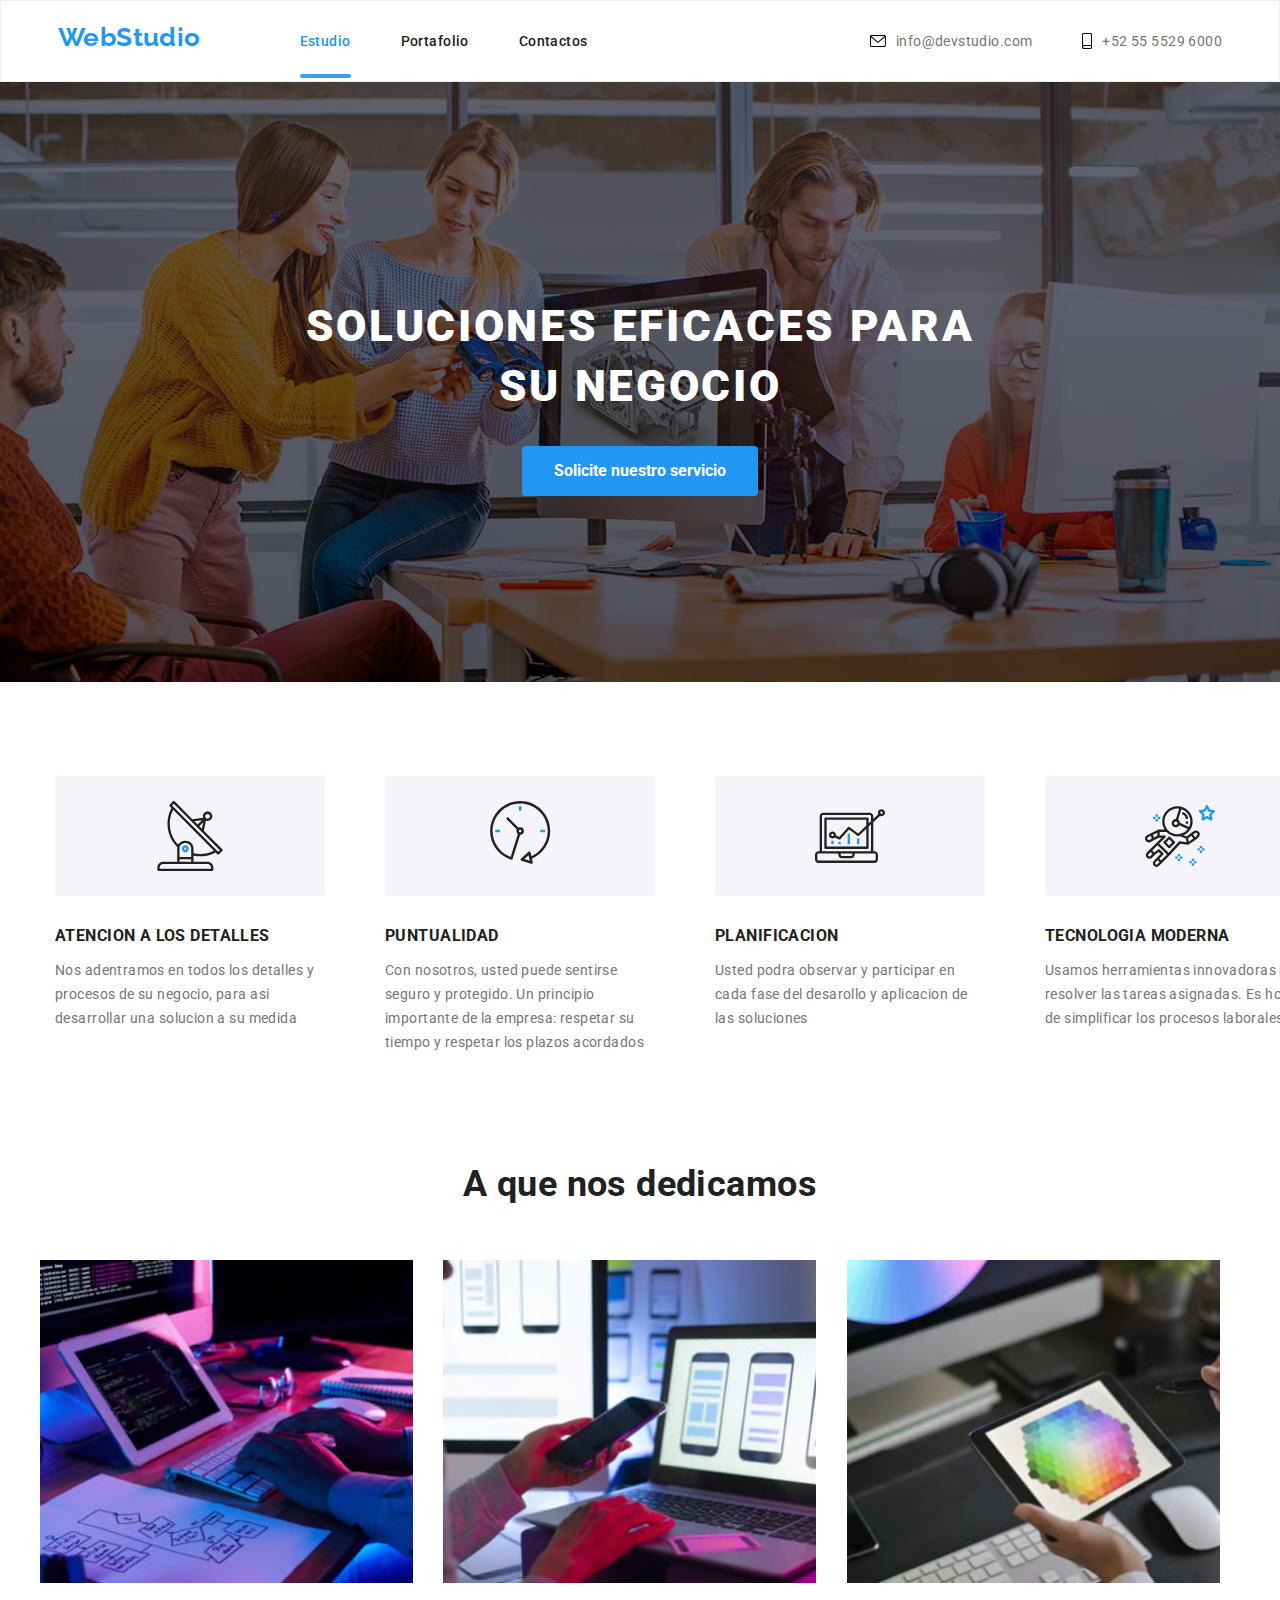
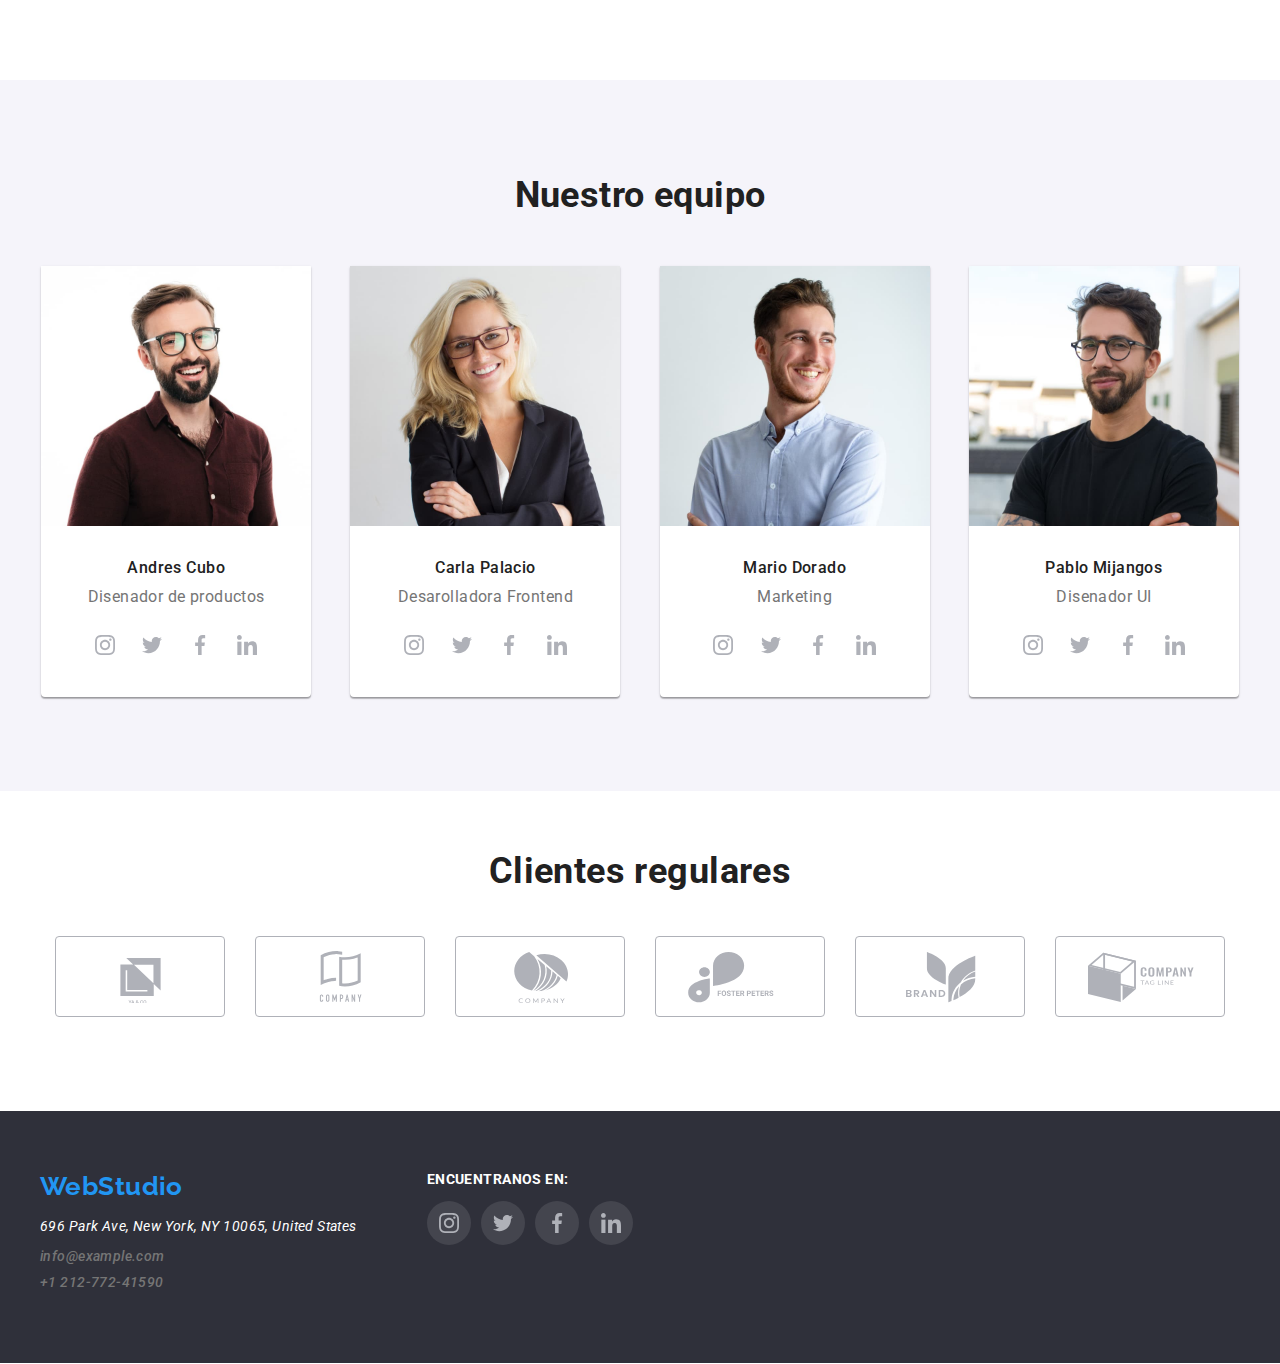
==== index.html @ ebbd86b8 "first commit, fifth homework" ====
<!DOCTYPE html>
<html lang="en">
  <head>
    <meta charset="UTF-8" />
    <meta http-equiv="X-UA-Compatible" content="IE=edge" />
    <meta name="viewport" content="width=device-width, initial-scale=1.0" />
    <link rel="stylesheet" href="portfolio.html" />
    <link
      rel="stylesheet"
      href="https://cdnjs.cloudflare.com/ajax/libs/modern-normalize/1.0.0/modern-normalize.min.css"
    />
    <link rel="stylesheet" href="./css/styles.css" />
    <title>Document</title>
  </head>
  <body class="body">
    <header class="header">
      <div class="header_topbar container">
        <nav>
          <a class="main_title decoration" href="index.html">WebStudio</a>
          <ul class="list_navigation style">
            <li class="button_nav decoration">
              <a class="button_links decoration current" href="index.html">Estudio</a>
            </li>
            <li class="button_nav decoration">
              <a class="button_links decoration" href="portfolio.html">Portafolio</a>
            </li>
            <li class="button_nav decoration">
              <a class="button_links decoration" href="#">Contactos</a>
            </li>
          </ul>
        </nav>
        <ul class="list_contacts style">
          <li class="icon_header">
            <a class="contacts_link decoration" href="mailto:info@devstudio.com"></a>
              <svg class="icon_email">
                <use href="./img/icons.svg/symbol-defs.svg#icon-contact-mail"></use>
              </svg>
              info@devstudio.com</a>
          </li>
          <li class="icon_header">
            <a class="contacts_link decoration" href="tel:+525555296000"></a>
              <svg class="icon_phone">
                <use href="./img/icons.svg/symbol-defs.svg#icon-contact-phone"></use>
              </svg>
            +52 55 5529 6000</a>
          </li>
        </ul>
      </div>
    </header>
    <main>
      <section class="title">
        <div class="hero_section container">
          <h1 class="title_text">SOLUCIONES EFICACES PARA SU NEGOCIO</h1>
          <button type="button" class="button_title button_tab" data-modal-open>Solicite nuestro servicio</button>
        </div>
        <div class="backdrop is_hidden" data-modal>
          <div class="modal">
            <button class="button_modal" type="button" data-modal-close>
              <svg class="icon_modal">
                <use class="icon_x" href="./img/icons.svg/symbol-defs.svg#icon-x"></use>
              </svg>
            </button>
          </div>
        </div>
      </section>
      <section class="services container">
        <ul class="list_service style">
          <li class="service_box">
            <div class="icon_box">
              <svg class="icon">
                <use href="./img/icons.svg/symbol-defs.svg#icon-antena-1"></use>
              </svg>
            </div>
            <h3 class="service_name">ATENCION A LOS DETALLES</h3>
            <p class="service_description">
              Nos adentramos en todos los detalles y procesos de su negocio, para asi desarrollar
              una solucion a su medida
            </p>
          </li>
          <li class="service_box">
            <div class="icon_box">
              <svg class="icon">
                <use href="./img/icons.svg/symbol-defs.svg#icon-reloj-1"></use>
              </svg>
            </div>
            <h3 class="service_name">PUNTUALIDAD</h3>
            <p class="service_description">
              Con nosotros, usted puede sentirse seguro y protegido. Un principio importante de la
              empresa: respetar su tiempo y respetar los plazos acordados
            </p>
          </li>
          <li class="service_box">
            <div class="icon_box">
              <svg class="icon">
                <use href="./img/icons.svg/symbol-defs.svg#icon-diagrama-1"></use>
              </svg>
            </div>
            <h3 class="service_name">PLANIFICACION</h3>
            <p class="service_description">
              Usted podra observar y participar en cada fase del desarollo y aplicacion de las
              soluciones
            </p>
          </li>
          <li class="service_box">
            <div class="icon_box">
              <svg class="icon">
                <use href="./img/icons.svg/symbol-defs.svg#icon-astronauta-1"></use>
              </svg>
            </div>
            <h3 class="service_name">TECNOLOGIA MODERNA</h3>
            <p class="service_description">
              Usamos herramientas innovadoras para resolver las tareas asignadas. Es hora de
              simplificar los procesos laborales
            </p>
          </li>
        </ul>
      </section>
      <section class="about">
        <h2 class="images_title container">A que nos dedicamos</h2>
        <ul class="list_image container style">
          <li>
            <img
              class="image"
              src="./img/AQueNosDedicamos1.jpg"
              alt="Typing on a keyboard"
              width="373"
            />
          </li>
          <li>
            <img
              class="image"
              src="./img/AQueNosDedicamos2.jpg"
              alt="Checking the phone"
              width="373"
            />
          </li>
          <li>
            <img
              class="image"
              src="./img/AQueNosDedicamos3.jpg"
              alt="Watching a color palette on an Ipad"
              width="373"
            />
          </li>
        </ul>
      </section>
      <section class="team">
        <h2 class="team_title container">Nuestro equipo</h2>
        <ul class="list_team container style">
          <li class="image_card">
            <img
              class="image"
              src="./img/NuestroEquipoAndres.jpg"
              alt="A man smiling"
              width="270"
            />
            <h3 class="team_name">Andres Cubo</h3>
            <p class="team_job">Disenador de productos</p>
            <ul class="icon_social_team style">
              <li class="icon_social_list">
                <svg class="icon_social">
                  <use href="./img/icons.svg/symbol-defs.svg#icon-instagram"></use>
                </svg>
              </li>
              <li class="icon_social_list">
                <svg class="icon_social">
                  <use href="./img/icons.svg/symbol-defs.svg#icon-twitter"></use>
                </svg>
              </li>
              <li class="icon_social_list">
                <svg class="icon_social">
                  <use href="./img/icons.svg/symbol-defs.svg#icon-facebook"></use>
                </svg>
              </li>
              <li class="icon_social_list">
                <svg class="icon_social">
                  <use href="./img/icons.svg/symbol-defs.svg#icon-linkedin"></use>
                </svg>
              </li>
            </ul>
          </li>
          <li class="image_card">
            <img
              class="image"
              src="./img/NuestroEquipoCarla.jpg"
              alt="An armcrossed woman"
              width="270"
            />
            <h3 class="team_name">Carla Palacio</h3>
            <p class="team_job">Desarolladora Frontend</p>
            <ul class="icon_social_team style">
              <li class="icon_social_list">
                <svg class="icon_social">
                  <use href="./img/icons.svg/symbol-defs.svg#icon-instagram"></use>
                </svg>
              </li>
              <li class="icon_social_list">
                <svg class="icon_social">
                  <use href="./img/icons.svg/symbol-defs.svg#icon-twitter"></use>
                </svg>
              </li>
              <li class="icon_social_list">
                <svg class="icon_social">
                  <use href="./img/icons.svg/symbol-defs.svg#icon-facebook"></use>
                </svg>
              </li>
              <li class="icon_social_list">
                <svg class="icon_social">
                  <use href="./img/icons.svg/symbol-defs.svg#icon-linkedin"></use>
                </svg>
              </li>
            </ul>
          </li>
          <li class="image_card">
            <img
              class="image"
              src="./img/NuestroEquipoMario.jpg"
              alt="A looking at his leftside"
              width="270"
            />
            <h3 class="team_name">Mario Dorado</h3>
            <p class="team_job">Marketing</p>
            <ul class="icon_social_team style">
              <li class="icon_social_list">
                <svg class="icon_social">
                  <use href="./img/icons.svg/symbol-defs.svg#icon-instagram"></use>
                </svg>
              </li>
              <li class="icon_social_list">
                <svg class="icon_social">
                  <use href="./img/icons.svg/symbol-defs.svg#icon-twitter"></use>
                </svg>
              </li>
              <li class="icon_social_list">
                <svg class="icon_social">
                  <use href="./img/icons.svg/symbol-defs.svg#icon-facebook"></use>
                </svg>
              </li>
              <li class="icon_social_list">
                <svg class="icon_social">
                  <use href="./img/icons.svg/symbol-defs.svg#icon-linkedin"></use>
                </svg>
              </li>
            </ul>
          </li>
          <li class="image_card">
            <img
              class="image"
              src="./img/NuestroEquipoPablo.jpg"
              alt="A man with a black T-shirt"
              width="270"
            />
            <h3 class="team_name">Pablo Mijangos</h3>
            <p class="team_job">Disenador UI</p>
            <ul class="icon_social_team style">
              <li class="icon_social_list">
                <svg class="icon_social">
                  <use href="./img/icons.svg/symbol-defs.svg#icon-instagram"></use>
                </svg>
              </li>
              <li class="icon_social_list">
                <svg class="icon_social">
                  <use href="./img/icons.svg/symbol-defs.svg#icon-twitter"></use>
                </svg>
              </li>
              <li class="icon_social_list">
                <svg class="icon_social">
                  <use href="./img/icons.svg/symbol-defs.svg#icon-facebook"></use>
                </svg>
              </li>
              <li class="icon_social_list">
                <svg class="icon_social">
                  <use href="./img/icons.svg/symbol-defs.svg#icon-linkedin"></use>
                </svg>
              </li>
            </ul>
          </li>
        </ul>
      </section>
      <section class="clients">
        <h2 class="container clients_title">Clientes regulares</h2>
        <ul class="clients_icon container style">
          <li class="clients_icon_bg">
            <svg class="icon_clients_social">
              <use href="./img/icons.svg/symbol-defs.svg#icon-client-1"></use>
            </svg>
          </li>
          <li class="clients_icon_bg">
            <svg class="icon_clients_social">
              <use href="./img/icons.svg/symbol-defs.svg#icon-client-2"></use>
            </svg>
          </li>
          <li class="clients_icon_bg">
            <svg class="icon_clients_social">
              <use href="./img/icons.svg/symbol-defs.svg#icon-client-3"></use>
            </svg>
          </li>
          <li class="clients_icon_bg">
            <svg class="icon_clients_social">
              <use href="./img/icons.svg/symbol-defs.svg#icon-client-4"></use>
            </svg>
          </li>
          <li class="clients_icon_bg">
            <svg class="icon_clients_social">
              <use href="./img/icons.svg/symbol-defs.svg#icon-client-5"></use>
            </svg>
          </li>
          <li class="clients_icon_bg">
            <svg class="icon_clients_social">
              <use href="./img/icons.svg/symbol-defs.svg#icon-client-6"></use>
            </svg>
          </li>
        </ul>
      </section>
    </main>
    <footer class="footer">
      <div class="footer_page container">
        <div class="footer_left style">
          <ul class="list_title style">
            <li><a class="main_title decoration" href="#">WebStudio</a></li>
          </ul>
          <address>
            <ul class="list_footer style">
              <li class="footer_text">
                <a
                  class="address_map decoration"
                  href="enlace_google_maps"
                  target="_blank"
                  rel="noopener noreferrer nofollow"
                  >696 Park Ave, New York, NY 10065, United States</a
                >
              </li>
              <li class="footer_text">
                <a class="contacts_link decoration" href="mailto:info@example.com"
                  >info@example.com</a
                >
              </li>
              <li class="footer_text">
                <a class="contacts_link decoration" href="tel:+1212-772-4150">+1 212-772-41590</a>
              </li>
            </ul>
          </address>
        </div>
        <div class="footer_right style">
          <span class="footer_icon_title">ENCUENTRANOS EN:</span>
          <ul class="footer_icon style">
            <li class="footer_icon_list">
              <svg class="footer_icon_social">
                <use href="./img/icons.svg/symbol-defs.svg#icon-instagram"></use>
              </svg>
            </li>
            <li class="footer_icon_list">
              <svg class="footer_icon_social">
                <use href="./img/icons.svg/symbol-defs.svg#icon-twitter"></use>
              </svg>
            </li>
            <li class="footer_icon_list">
              <svg class="footer_icon_social">
                <use href="./img/icons.svg/symbol-defs.svg#icon-facebook"></use>
              </svg>
            </li>
            <li class="footer_icon_list">
              <svg class="footer_icon_social">
                <use href="./img/icons.svg/symbol-defs.svg#icon-linkedin"></use>
              </svg>
            </li>
          </ul>
        </div>
      </div>
    </footer>
    <script src="./js/modal.js"></script>
  </body>
</html>
---- css/styles.css ----
@import url('https://fonts.googleapis.com/css2?family=Cherry+Bomb+One&family=Poppins:wght@300&family=Raleway:ital,wght@0,100;0,200;0,300;0,400;0,500;0,600;0,700;0,800;0,900;1,100;1,200;1,300;1,400;1,500;1,600;1,700;1,800;1,900&family=Roboto:ital,wght@0,100;0,300;0,400;0,500;0,700;0,900;1,100;1,300;1,400;1,500;1,700;1,900&display=swap');

@import url('https://fonts.googleapis.com/css2?family=Cherry+Bomb+One&family=Poppins:wght@300&family=Raleway:ital,wght@0,100;0,200;0,300;0,400;0,500;0,600;0,700;0,800;0,900;1,100;1,200;1,300;1,400;1,500;1,600;1,700;1,800;1,900&display=swap');

/* generals */
:root{
    --primary-color:rgb(33, 150, 243);
    --font-color:rgb(33, 33, 33);
    --detail-color:rgb(255, 255, 255);
    --detail-color-transparent:rgba(255, 255, 255, .1);
    --detail-color-tr:rgba(255, 255, 255, 1);
    --inactive-color:rgb(117, 117, 117);
    --background-color-1: rgb(47, 48, 58);
    --background-color-2: rgb(245, 244, 250);
    --background-color-3: rgba(175, 177, 184, 1);
    --background-color-4: rgba(33, 150, 243, 0.90);
    --background-color-5-transparent: rgba(0, 0, 0, 0.20);
    --font-family-1: 'Roboto', sans-serif;
    --font-family-2: 'Raleway', sans-serif,'cherry Bomb One';
    --cubic: cubic-bezier(0.4, 0, 0.2, 1)
}

.container{
    width: 1200px;
    margin: 0 auto;
}

.body{
    font-family: var(--font-family-1);
    color: var(--primary-color);
    font-size:14px;
    letter-spacing: 0.03em;
}

.style{
    list-style: none;
    padding: 0;
}

.decoration{
    text-decoration: none;
}

.focus_tab:focus{
    background-color: var(--primary-color);
    color: var(--detail-color);
}

.button_tab:focus{
    color: var(--primary-color);
    background-color: var(--detail-color);
}

.img {
	display: block;
	max-width: 100%;
	height: auto;
}

/* header */
.header{
    border: 1px solid #eee;
}
.header_topbar{
    height: 80px;
    display: flex;
    justify-content: space-around;  
    align-items: center;
}

.main_title{
    color: var(--primary-color);
    font-family: var(--font-family-2);
    font-weight: 700;
    font-size: 26px;
    line-height: 1.17;
    width: 696px;
    margin-right: 93px;
}

.button_links{
    transition: color .250ms var(--cubic);
    color: var(--font-color);
    cursor: pointer ;
    font-weight: 500;
    line-height: 1.17;
}

.list_navigation{
    display: inline-flex;
    justify-content: center;
    gap: 50px;
    margin: 0;
    width: 293px;
    height: 80px;
}

.button_nav{
    margin: 32px 0;
}

.button_links:hover,
.button_links:focus{
    color: var(--primary-color);
}

.current{
    color: var(--primary-color);
}

.current::after{
    content: "";
    position: relative;
    left: 0;
    display: inline-block;
    width: 100%;
    height: 4px;
    background-color: var(--background-color-4);
    border-radius: 2px;
    top: 100%;
} 

.icon_header{
    display: flex;
    align-items: center;
    transition: color .250ms var(--cubic);
    color: var(--inactive-color);
}

.icon_email{
    width: 16px;
    height: 12px;
    margin-right: 10px;
    transition: color .250ms var(--cubic);
}

.icon_phone{
    width: 10px;
    height: 16px;
    margin-right: 10px;
    transition: color .250ms var(--cubic);
}

.list_contacts{
    display: flex;
    gap: 50px;
    margin-left: 244px;
}

.contacts_link{
    cursor: pointer ;
    font-weight: 500;
    line-height: 1.17;
    color: var(--inactive-color);
    transition: color .250ms var(--cubic);
}

.contacts_link:hover,
.icon_header:hover,
.contacts_link:focus,
.icon_header:focus{
    fill: var(--primary-color);
    color: var(--primary-color);
    cursor: pointer;
}

/* title */
.portfolio{
    display: none;
}

.title{
    background-image: linear-gradient(to bottom,
    rgba(47, 48, 58, 0.4),
    rgba(0, 0, 0, 0.4)
    ), url("../img/BackgroundPicture.png");
    background-position: center;
    background-size: cover;
}

.hero_section{
    display: flex;
    justify-content: center;
    flex-direction: column;
    align-items: center;
    height: 600px;
    padding: 94px 0;
}

.title_text{
    line-height: 1.36;
    color: var(--detail-color);
    text-align: center;
    font-family: var(--font-family-1);
    font-size: 44px;
    font-style: normal;
    font-weight: 900;
    letter-spacing: 2.64px;
    text-transform: uppercase;
    width: 696px;
}

.button_title{
    color: var(--detail-color);
    background-color: var(--primary-color);
    cursor: pointer;
    font-family: var(--font-family-1);
    font-weight: 700;
    font-size: 16px;
    line-height: 1.87;
    border: none;
    border-radius: 4px;
    padding: 10px 32px;
}

.button_title:hover{
    background-color: var(--detail-color);
    color: var(--primary-color);
} 

/* section 1 services */
.services{
    padding: 94px 0;
}

.service_name{
    font-weight: 700;
    color: var(--font-color);
    line-height: 1.17;
    margin-top: 30px;
    margin-bottom: 10px;
}

.list_service{
    display: flex;
    gap: 30px;
    margin: 0;
}

.service_box{
   margin: 0 15px 0 15px;
}

.service_description{
    font-weight: 400;
    color: var(--inactive-color);
    line-height: 1.71;
}

.icon{
    width: 70px;
    height: 70px;
}

.icon_box{
    display: flex;
    justify-content: center;
    align-items: center;
    border-radius: 4px;
    background-color: var(--background-color-2);
    width: 270px;
    height: 120px;
}

/* section 2  services images*/
.list_image{
    display: flex;
    gap: 30.26px;
}

.images_title{
    color: var(--font-color);
    font-weight: 700;
    font-size: 36px;
    line-height: 1.17;
    text-align: center;
    margin-bottom: 55.05px;
}

.about{
    padding: 0 0 94px 0;
}

/* section 3 team */
.team{
    background-color: var(--background-color-2);
    padding: 94px 0;
}

.list_team{
    display: flex;
    justify-content: space-around;
    justify-items: center;
    align-items: center;
    gap: 37px;
}

.team_title{
    color: var(--font-color);
    font-weight: 700;
    font-size: 36px;
    line-height: 1.17;
    text-align: center;
    margin-bottom: 50px;
}

.team_name{
    color: var(--font-color);
    font-weight: 500;
    font-size: 16px;
    line-height: 1.17;
    margin-bottom: 10px;
    margin-top: 30px;
}

.team_job{
    color: var(--inactive-color);
    font-weight: 400;
    font-size: 16px;
    line-height: 1.17;
    margin: 0 0 16px 0;
}

.image_card{
    background-color: var(--detail-color);
    text-align: center;
    padding-bottom: 30px;
    border-radius: 0px 0px 4px 4px;
    box-shadow: 
        0px 2px 1px 0px rgba(0, 0, 0, 0.20), 
        0px 1px 1px 0px rgba(0, 0, 0, 0.14), 
        0px 1px 3px 0px rgba(0, 0, 0, 0.12);
}

.icon_social_team{
    fill: var(--background-color-3);
}

.icon_social{
    align-items: center;
    justify-content: center;
    width: 20px;
    height: 20px;
}

.icon_social_list{
    background-color: var(--detail-color-tr);
    display: inline-flex;
    justify-content: center;
    align-items: center;
    border-radius: 50%;
    width: 44px;
    height: 44px;
    transition: color .250ms var(--cubic);
}   

.icon_social_list:hover,
.icon_social_list:focus{
    cursor: pointer;
    background-color: var(--primary-color);
    fill: var(--detail-color);
}

/* clients */
.clients{
    padding: 59px 0 94px 0;
}

.clients_title{
    text-align: center;
    font-weight: 700;
    font-size: 36px;
    line-height: 1.17;
    color: var(--font-color);
    font-family: var(--font-family-1);
}

.clients_icon{
    fill: var(--background-color-3);
    display: flex;
    margin-top: 44px;
}

.clients_icon_bg{
    text-align: center;
    border-radius: 4px;
    border: 1px solid var(--background-color-3);
    margin: 0 15px 0 15px;
    padding: 14px 32px;
    width: 170px;
    height: 81px;
    transition: color .250ms var(--cubic);
}

.icon_clients_social{
    width: 106px;
    height: 52px;
    transition: color .250ms var(--cubic);
}

.clients_icon_bg:hover,
.clients_icon_bg:focus{
    border: 1px solid var(--primary-color);
    fill: var(--primary-color);
}

.icon_clients_social:hover{
    fill: var(--primary-color);
}
/* footer */
.list_title{
    margin-bottom: 9px;
    margin-top: 0;
}

.address_map{
    color: var(--detail-color);
    font-weight: 400;
    line-height: 1.71;
    transition: color .250ms var(--cubic);
}

.footer_text{
    margin-bottom: 9px;
}

.address_map:hover,
.address_map:focus{
    color:var(--primary-color);
}

.footer{
    background-color: var(--background-color-1);
    height: 252px;
}

.footer_left{
    justify-content: left;
    margin-right: 70px;
}

.footer_page{
    padding: 60px 0;
    display: flex;
}

.footer_icon_social{
    width: 20px;
    height: 20px;
}

.footer_icon_title{
    color: var(--detail-color);
    font-family: var(--font-family-1);
    font-size: 14px;
    font-style: normal;
    font-weight: 700;
    line-height: 1.17;
    letter-spacing: 0.42px;
    text-transform: uppercase;
}

.footer_icon{
    display: flex;
    gap: 10px;
    fill: var(--background-color-3);
}

.footer_icon_list{
    background-color: var(--detail-color-transparent);
    display: inline-flex;
    justify-content: center;
    align-items: center;
    border-radius: 50%;
    height: 44px;
    width: 44px;
    transition: color .250ms var(--cubic);
}

.footer_icon_list:hover,
.footer_icon_list:focus{
    cursor: pointer;
    background-color: var(--primary-color);
    fill: var(--detail-color);
}

/* portfolio */

.main_option{
    border: none;
    cursor: pointer;
    text-align: center;
    font-family: var(--font-family-1);
    color: var(--font-color);
    font-size: 16px;
    font-weight: 500;
    line-height: 1.62;
    background-color: var(--background-color-2);
    border-radius: 4px;
    padding:  6px 24px;
    transition: color .250ms var(--cubic);
}

.main_option:hover{
    transition: color .250ms var(--cubic);
    box-shadow: 
    0px 2px 2px 0px rgba(0, 0, 0, 0.12), 
    0px 1px 2px 0px rgba(0, 0, 0, 0.08), 
    0px 3px 1px 0px rgba(0, 0, 0, 0.10);
}

.portfolio_content{
    padding: 106px 0 82px 0;
}

.list_options{
    display: flex;
    justify-content: space-between;
    align-items: center;
    width: 611px;
    height: 54px;
    margin-bottom: 50px;
}

.list_images{
    display: flex;
    flex-wrap: wrap;
    gap: 30px;
    justify-content: center;
}

.images_items{
    background-color: var(--detail-color);
    border: 1px solid #eee;
    transition: color .250ms var(--cubic);
}

.images_items:hover{
    box-shadow:
    1px 4px 6px 0px rgba(0, 0, 0, 0.16), 
    0px 4px 4px 0px rgba(0, 0, 0, 0.06), 
    0px 1px 1px 0px rgba(0, 0, 0, 0.12);
}

.image_container{
    position: relative;
    overflow: hidden;
    transition: color .250ms var(--cubic);
}

.image_container:hover > .image_text{
    top: 0%;
    cursor: pointer;
}

.image_text{
    top: 100%;
    display: flex;
    justify-content: center;
    align-items: center;
    text-align: center;
    position: absolute;
    width: 100%;
    height: 100%;
    margin: 0;
    color: var(--detail-color);
    font-size: 18px;
    font-family: var(--font-family-1);
    font-weight: 400;
    line-height: 1.55;
    background-color: var(--background-color-4);
    padding: 63px 24px;
    transition: top 0.3s ease;
}

.main_option:hover{
    color: var(--detail-color);
    background-color: var(--primary-color);
}

.main_article{
    color: var(--font-color);
    font-size: 18px;
    font-weight: 700;
    line-height: 2px;
}

.article_name{
    color: var(--inactive-color);
    font-weight: 400;
    font-size: 16px;
    line-height: 1.87;
}

.text_article{
    margin: 20px 24px;
}

.is_hidden{
    display: none;
    visibility: hidden;
    opacity: 0; 
    pointer-events: none;
}

.backdrop{
    position: fixed;
    top: 0;
    width: 100%;
    height: 100vh;
    background-color: var(--background-color-5-transparent);
} 

.modal{
    display: flex;
    justify-content: right;
    position: fixed;
    padding: 8px;
    width: 528px;
    height: 581px;
    background-color: var(--detail-color-tr);
    top: 50%;
    left: 50%;
    transform: translate(-50%, -50%);
    border-radius: 4px;
    box-shadow: 
        0px 2px 1px 0px rgba(0, 0, 0, 0.20), 
        0px 1px 1px 0px rgba(0, 0, 0, 0.14), 
        0px 1px 3px 0px rgba(0, 0, 0, 0.12);
}

.button_modal{
    display: flex;
    align-items: center;
    width: 30px;
    height: 30px;
    border-radius: 50%;
    border-color: var(--background-color-5-transparent);
    background-color: var(--detail-color);
}

.icon_modal{
    width: 18px;
    height: 18px;
}
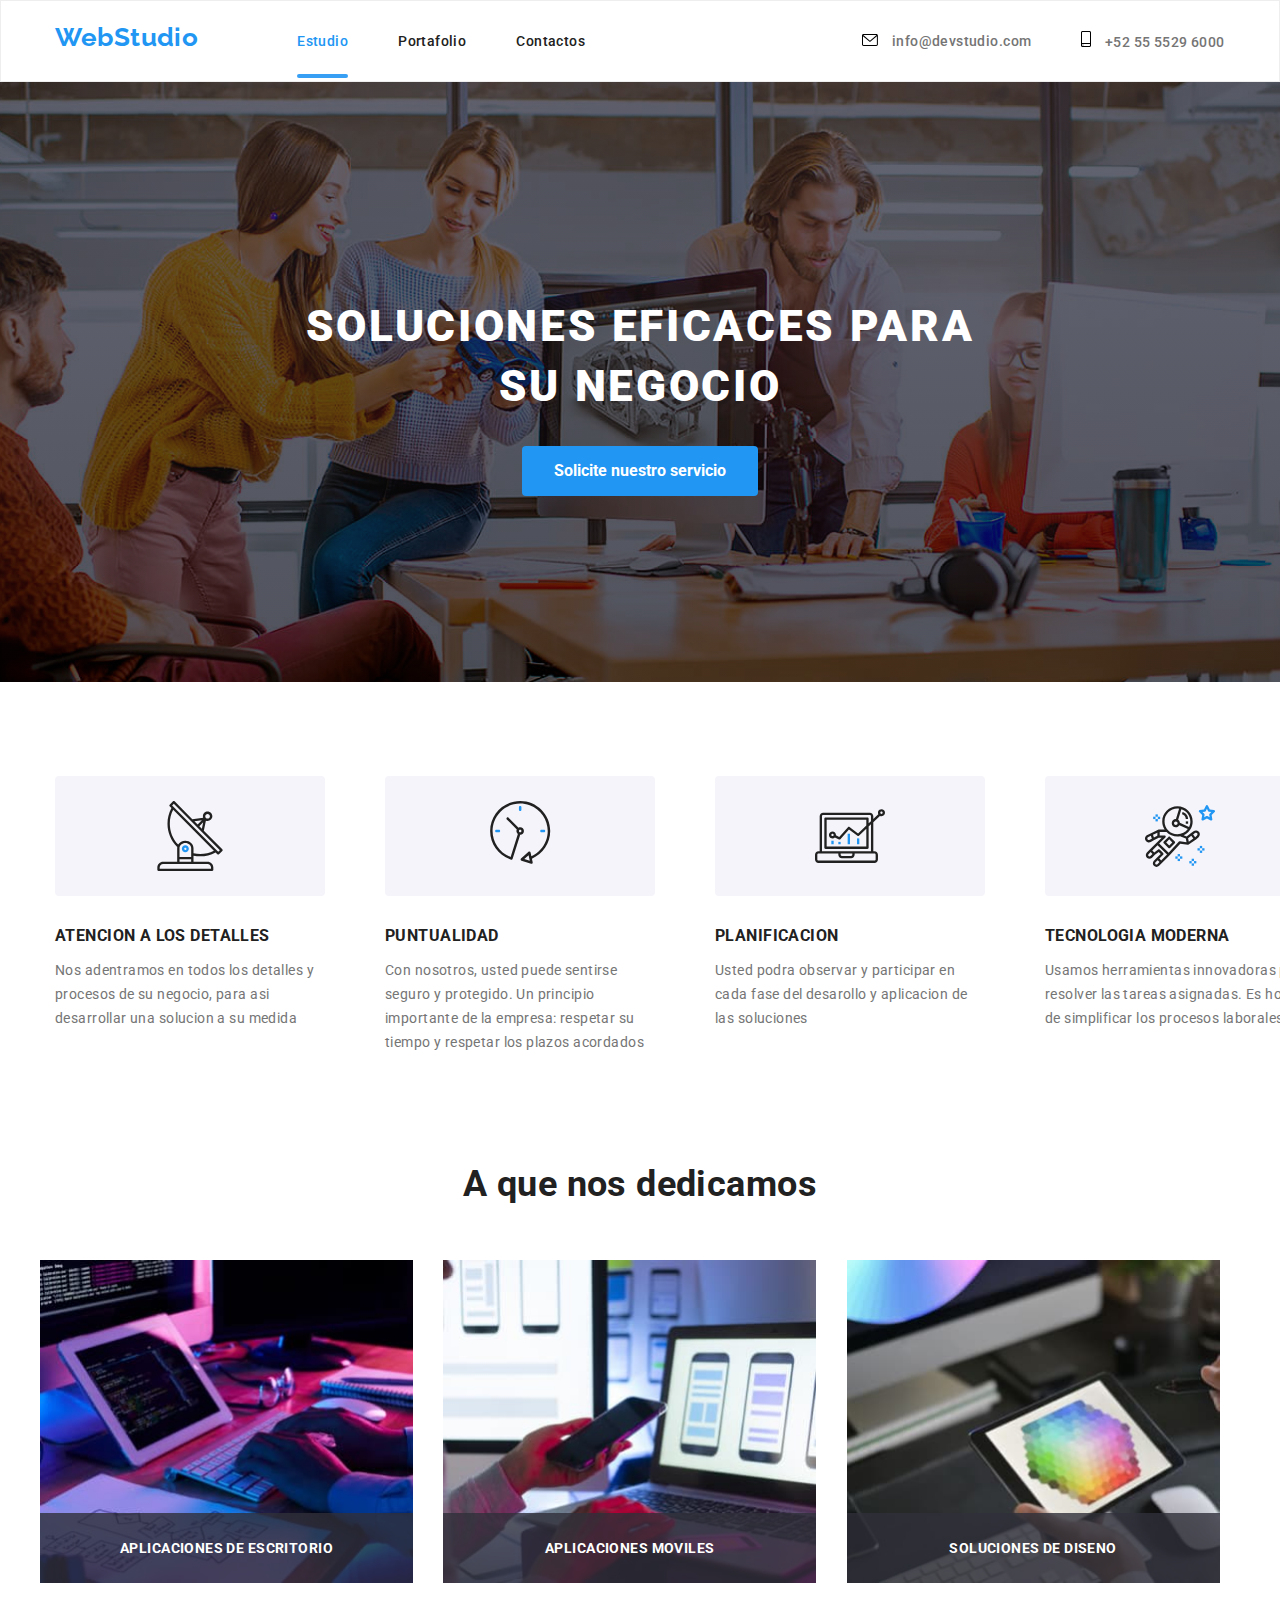
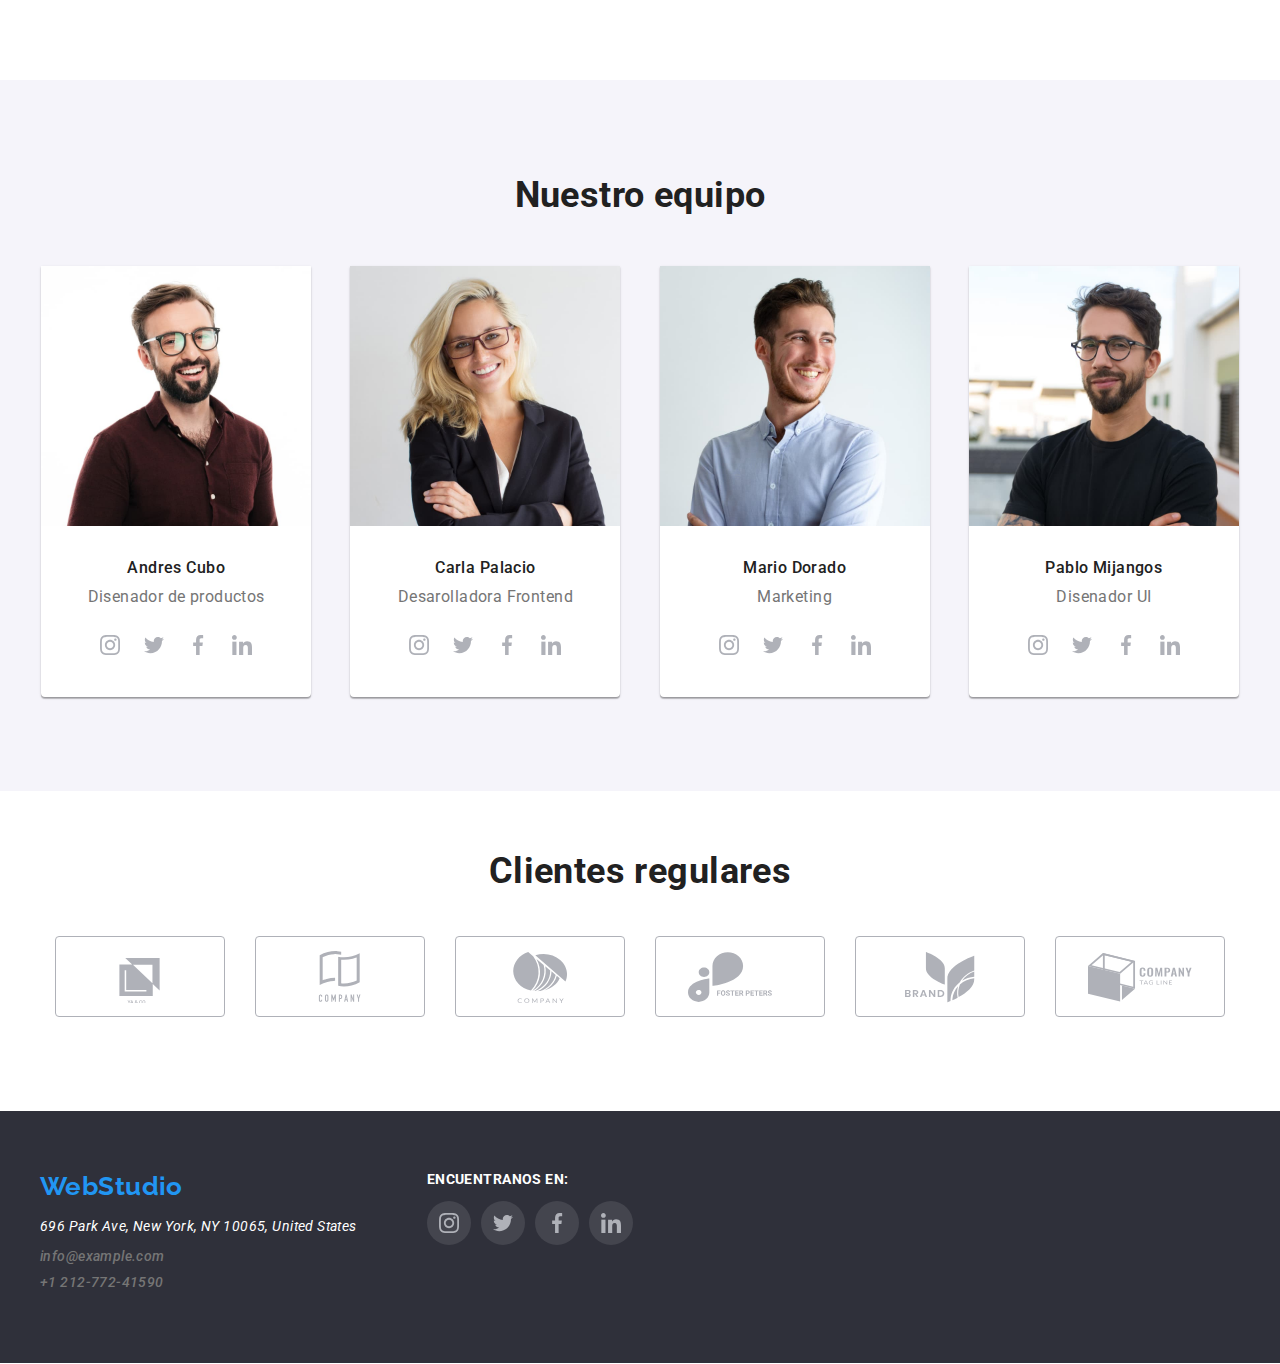
==== commit c0eff1c2: "second commit, all changes updated" ====
--- a/index.html
+++ b/index.html
@@ -31,14 +31,14 @@
         </nav>
         <ul class="list_contacts style">
           <li class="icon_header">
-            <a class="contacts_link decoration" href="mailto:info@devstudio.com"></a>
+            <a class="contacts_link decoration" href="mailto:info@devstudio.com">
               <svg class="icon_email">
                 <use href="./img/icons.svg/symbol-defs.svg#icon-contact-mail"></use>
               </svg>
               info@devstudio.com</a>
           </li>
           <li class="icon_header">
-            <a class="contacts_link decoration" href="tel:+525555296000"></a>
+            <a class="contacts_link decoration" href="tel:+525555296000">
               <svg class="icon_phone">
                 <use href="./img/icons.svg/symbol-defs.svg#icon-contact-phone"></use>
               </svg>
@@ -118,29 +118,32 @@
       <section class="about">
         <h2 class="images_title container">A que nos dedicamos</h2>
         <ul class="list_image container style">
-          <li>
+          <li class="list_image_photo">
             <img
               class="image"
               src="./img/AQueNosDedicamos1.jpg"
               alt="Typing on a keyboard"
               width="373"
             />
-          </li>
-          <li>
+            <p class="list_image_text">APLICACIONES DE ESCRITORIO</p>
+          </li>
+          <li class="list_image_photo">
             <img
               class="image"
               src="./img/AQueNosDedicamos2.jpg"
               alt="Checking the phone"
               width="373"
             />
-          </li>
-          <li>
+            <p class="list_image_text">APLICACIONES MOVILES</p>
+          </li>
+          <li class="list_image_photo">
             <img
               class="image"
               src="./img/AQueNosDedicamos3.jpg"
               alt="Watching a color palette on an Ipad"
               width="373"
             />
+            <p class="list_image_text">SOLUCIONES DE DISENO</p>
           </li>
         </ul>
       </section>
@@ -157,25 +160,33 @@
             <h3 class="team_name">Andres Cubo</h3>
             <p class="team_job">Disenador de productos</p>
             <ul class="icon_social_team style">
-              <li class="icon_social_list">
-                <svg class="icon_social">
-                  <use href="./img/icons.svg/symbol-defs.svg#icon-instagram"></use>
-                </svg>
-              </li>
-              <li class="icon_social_list">
-                <svg class="icon_social">
-                  <use href="./img/icons.svg/symbol-defs.svg#icon-twitter"></use>
-                </svg>
-              </li>
-              <li class="icon_social_list">
-                <svg class="icon_social">
-                  <use href="./img/icons.svg/symbol-defs.svg#icon-facebook"></use>
-                </svg>
-              </li>
-              <li class="icon_social_list">
-                <svg class="icon_social">
-                  <use href="./img/icons.svg/symbol-defs.svg#icon-linkedin"></use>
-                </svg>
+              <li>
+                <a href="" class="icon_social_list">
+                  <svg class="icon_social">
+                    <use href="./img/icons.svg/symbol-defs.svg#icon-instagram"></use>
+                  </svg>
+                </a>
+              </li>
+              <li>
+                <a href="" class="icon_social_list">
+                  <svg class="icon_social">
+                    <use href="./img/icons.svg/symbol-defs.svg#icon-twitter"></use>
+                  </svg>
+                </a>
+              </li>
+              <li>
+                <a href="" class="icon_social_list">
+                  <svg class="icon_social">
+                    <use href="./img/icons.svg/symbol-defs.svg#icon-facebook"></use>
+                  </svg>
+                </a>
+              </li>
+              <li>
+                <a href="" class="icon_social_list">
+                  <svg class="icon_social">
+                    <use href="./img/icons.svg/symbol-defs.svg#icon-linkedin"></use>
+                  </svg>
+                </a>
               </li>
             </ul>
           </li>
@@ -189,25 +200,33 @@
             <h3 class="team_name">Carla Palacio</h3>
             <p class="team_job">Desarolladora Frontend</p>
             <ul class="icon_social_team style">
-              <li class="icon_social_list">
-                <svg class="icon_social">
-                  <use href="./img/icons.svg/symbol-defs.svg#icon-instagram"></use>
-                </svg>
-              </li>
-              <li class="icon_social_list">
-                <svg class="icon_social">
-                  <use href="./img/icons.svg/symbol-defs.svg#icon-twitter"></use>
-                </svg>
-              </li>
-              <li class="icon_social_list">
-                <svg class="icon_social">
-                  <use href="./img/icons.svg/symbol-defs.svg#icon-facebook"></use>
-                </svg>
-              </li>
-              <li class="icon_social_list">
-                <svg class="icon_social">
-                  <use href="./img/icons.svg/symbol-defs.svg#icon-linkedin"></use>
-                </svg>
+              <li>
+                <a href="" class="icon_social_list">
+                  <svg class="icon_social">
+                    <use href="./img/icons.svg/symbol-defs.svg#icon-instagram"></use>
+                  </svg>
+                </a>
+              </li>
+              <li>
+                <a href="" class="icon_social_list">
+                  <svg class="icon_social">
+                    <use href="./img/icons.svg/symbol-defs.svg#icon-twitter"></use>
+                  </svg>
+                </a>
+              </li>
+              <li>
+                <a href="" class="icon_social_list">
+                  <svg class="icon_social">
+                    <use href="./img/icons.svg/symbol-defs.svg#icon-facebook"></use>
+                  </svg>
+                </a>
+              </li>
+              <li>
+                <a href="" class="icon_social_list">
+                  <svg class="icon_social">
+                    <use href="./img/icons.svg/symbol-defs.svg#icon-linkedin"></use>
+                  </svg>
+                </a>
               </li>
             </ul>
           </li>
@@ -221,25 +240,33 @@
             <h3 class="team_name">Mario Dorado</h3>
             <p class="team_job">Marketing</p>
             <ul class="icon_social_team style">
-              <li class="icon_social_list">
-                <svg class="icon_social">
-                  <use href="./img/icons.svg/symbol-defs.svg#icon-instagram"></use>
-                </svg>
-              </li>
-              <li class="icon_social_list">
-                <svg class="icon_social">
-                  <use href="./img/icons.svg/symbol-defs.svg#icon-twitter"></use>
-                </svg>
-              </li>
-              <li class="icon_social_list">
-                <svg class="icon_social">
-                  <use href="./img/icons.svg/symbol-defs.svg#icon-facebook"></use>
-                </svg>
-              </li>
-              <li class="icon_social_list">
-                <svg class="icon_social">
-                  <use href="./img/icons.svg/symbol-defs.svg#icon-linkedin"></use>
-                </svg>
+              <li>
+                <a href="" class="icon_social_list">
+                  <svg class="icon_social">
+                    <use href="./img/icons.svg/symbol-defs.svg#icon-instagram"></use>
+                  </svg>
+                </a>
+              </li>
+              <li>
+                <a href="" class="icon_social_list">
+                  <svg class="icon_social">
+                    <use href="./img/icons.svg/symbol-defs.svg#icon-twitter"></use>
+                  </svg>
+                </a>
+              </li>
+              <li>
+                <a href="" class="icon_social_list">
+                  <svg class="icon_social">
+                    <use href="./img/icons.svg/symbol-defs.svg#icon-facebook"></use>
+                  </svg>
+                </a>
+              </li>
+              <li>
+                <a href="" class="icon_social_list">
+                  <svg class="icon_social">
+                    <use href="./img/icons.svg/symbol-defs.svg#icon-linkedin"></use>
+                  </svg>
+                </a>
               </li>
             </ul>
           </li>
@@ -253,25 +280,33 @@
             <h3 class="team_name">Pablo Mijangos</h3>
             <p class="team_job">Disenador UI</p>
             <ul class="icon_social_team style">
-              <li class="icon_social_list">
-                <svg class="icon_social">
-                  <use href="./img/icons.svg/symbol-defs.svg#icon-instagram"></use>
-                </svg>
-              </li>
-              <li class="icon_social_list">
-                <svg class="icon_social">
-                  <use href="./img/icons.svg/symbol-defs.svg#icon-twitter"></use>
-                </svg>
-              </li>
-              <li class="icon_social_list">
-                <svg class="icon_social">
-                  <use href="./img/icons.svg/symbol-defs.svg#icon-facebook"></use>
-                </svg>
-              </li>
-              <li class="icon_social_list">
-                <svg class="icon_social">
-                  <use href="./img/icons.svg/symbol-defs.svg#icon-linkedin"></use>
-                </svg>
+              <li>
+                <a href="" class="icon_social_list">
+                  <svg class="icon_social">
+                    <use href="./img/icons.svg/symbol-defs.svg#icon-instagram"></use>
+                  </svg>
+                </a>
+              </li>
+              <li>
+                <a href="" class="icon_social_list">
+                  <svg class="icon_social">
+                    <use href="./img/icons.svg/symbol-defs.svg#icon-twitter"></use>
+                  </svg>
+                </a>
+              </li>
+              <li>
+                <a href="" class="icon_social_list">
+                  <svg class="icon_social">
+                    <use href="./img/icons.svg/symbol-defs.svg#icon-facebook"></use>
+                  </svg>
+                </a>
+              </li>
+              <li>
+                <a href="" class="icon_social_list">
+                  <svg class="icon_social">
+                    <use href="./img/icons.svg/symbol-defs.svg#icon-linkedin"></use>
+                  </svg>
+                </a>
               </li>
             </ul>
           </li>
@@ -280,35 +315,47 @@
       <section class="clients">
         <h2 class="container clients_title">Clientes regulares</h2>
         <ul class="clients_icon container style">
-          <li class="clients_icon_bg">
-            <svg class="icon_clients_social">
-              <use href="./img/icons.svg/symbol-defs.svg#icon-client-1"></use>
-            </svg>
-          </li>
-          <li class="clients_icon_bg">
-            <svg class="icon_clients_social">
-              <use href="./img/icons.svg/symbol-defs.svg#icon-client-2"></use>
-            </svg>
-          </li>
-          <li class="clients_icon_bg">
-            <svg class="icon_clients_social">
-              <use href="./img/icons.svg/symbol-defs.svg#icon-client-3"></use>
-            </svg>
-          </li>
-          <li class="clients_icon_bg">
-            <svg class="icon_clients_social">
-              <use href="./img/icons.svg/symbol-defs.svg#icon-client-4"></use>
-            </svg>
-          </li>
-          <li class="clients_icon_bg">
-            <svg class="icon_clients_social">
-              <use href="./img/icons.svg/symbol-defs.svg#icon-client-5"></use>
-            </svg>
-          </li>
-          <li class="clients_icon_bg">
-            <svg class="icon_clients_social">
-              <use href="./img/icons.svg/symbol-defs.svg#icon-client-6"></use>
-            </svg>
+          <li>
+            <a href="" class="clients_icon_bg">
+              <svg class="icon_clients_social">
+                <use href="./img/icons.svg/symbol-defs.svg#icon-client-1"></use>
+              </svg>
+            </a>
+          </li>
+          <li>
+            <a href="" class="clients_icon_bg">
+              <svg class="icon_clients_social">
+                <use href="./img/icons.svg/symbol-defs.svg#icon-client-2"></use>
+              </svg>
+            </a>
+          </li>
+          <li>
+            <a href="" class="clients_icon_bg">
+              <svg class="icon_clients_social">
+                <use href="./img/icons.svg/symbol-defs.svg#icon-client-3"></use>
+              </svg>
+            </a>
+          </li>
+          <li>
+            <a href="" class="clients_icon_bg">
+              <svg class="icon_clients_social">
+                <use href="./img/icons.svg/symbol-defs.svg#icon-client-4"></use>
+              </svg>
+            </a>
+          </li>
+          <li>
+            <a href="" class="clients_icon_bg">
+              <svg class="icon_clients_social">
+                <use href="./img/icons.svg/symbol-defs.svg#icon-client-5"></use>
+              </svg>
+            </a>
+          </li>
+          <li>
+            <a href="" class="clients_icon_bg">
+              <svg class="icon_clients_social">
+                <use href="./img/icons.svg/symbol-defs.svg#icon-client-6"></use>
+              </svg>
+            </a>
           </li>
         </ul>
       </section>
@@ -344,25 +391,33 @@
         <div class="footer_right style">
           <span class="footer_icon_title">ENCUENTRANOS EN:</span>
           <ul class="footer_icon style">
-            <li class="footer_icon_list">
-              <svg class="footer_icon_social">
-                <use href="./img/icons.svg/symbol-defs.svg#icon-instagram"></use>
-              </svg>
-            </li>
-            <li class="footer_icon_list">
-              <svg class="footer_icon_social">
-                <use href="./img/icons.svg/symbol-defs.svg#icon-twitter"></use>
-              </svg>
-            </li>
-            <li class="footer_icon_list">
-              <svg class="footer_icon_social">
-                <use href="./img/icons.svg/symbol-defs.svg#icon-facebook"></use>
-              </svg>
-            </li>
-            <li class="footer_icon_list">
-              <svg class="footer_icon_social">
-                <use href="./img/icons.svg/symbol-defs.svg#icon-linkedin"></use>
-              </svg>
+            <li>
+              <a href="" class="footer_icon_list">
+                <svg class="footer_icon_social">
+                  <use href="./img/icons.svg/symbol-defs.svg#icon-instagram"></use>
+                </svg>
+              </a>
+            </li>
+            <li>
+              <a href="" class="footer_icon_list">
+                <svg class="footer_icon_social">
+                  <use href="./img/icons.svg/symbol-defs.svg#icon-twitter"></use>
+                </svg>
+              </a>
+            </li>
+            <li>
+              <a href="" class="footer_icon_list">
+                <svg class="footer_icon_social">
+                  <use href="./img/icons.svg/symbol-defs.svg#icon-facebook"></use>
+                </svg>
+              </a>
+            </li>
+            <li>
+              <a href="" class="footer_icon_list">
+                <svg class="footer_icon_social">
+                  <use href="./img/icons.svg/symbol-defs.svg#icon-linkedin"></use>
+                </svg>
+              </a>
             </li>
           </ul>
         </div>
--- a/css/styles.css
+++ b/css/styles.css
@@ -11,6 +11,7 @@
     --detail-color-tr:rgba(255, 255, 255, 1);
     --inactive-color:rgb(117, 117, 117);
     --background-color-1: rgb(47, 48, 58);
+    --background-color-1-transparent: rgba(47, 48, 58, 0.80); 
     --background-color-2: rgb(245, 244, 250);
     --background-color-3: rgba(175, 177, 184, 1);
     --background-color-4: rgba(33, 150, 243, 0.90);
@@ -79,11 +80,16 @@
 }
 
 .button_links{
-    transition: color .250ms var(--cubic);
     color: var(--font-color);
     cursor: pointer ;
     font-weight: 500;
     line-height: 1.17;
+}
+
+.button_links:hover,
+.button_links:focus{
+    transition: color 250ms var(--cubic);
+    color: var(--primary-color);
 }
 
 .list_navigation{
@@ -97,11 +103,6 @@
 
 .button_nav{
     margin: 32px 0;
-}
-
-.button_links:hover,
-.button_links:focus{
-    color: var(--primary-color);
 }
 
 .current{
@@ -123,7 +124,6 @@
 .icon_header{
     display: flex;
     align-items: center;
-    transition: color .250ms var(--cubic);
     color: var(--inactive-color);
 }
 
@@ -131,14 +131,12 @@
     width: 16px;
     height: 12px;
     margin-right: 10px;
-    transition: color .250ms var(--cubic);
 }
 
 .icon_phone{
     width: 10px;
     height: 16px;
     margin-right: 10px;
-    transition: color .250ms var(--cubic);
 }
 
 .list_contacts{
@@ -152,7 +150,6 @@
     font-weight: 500;
     line-height: 1.17;
     color: var(--inactive-color);
-    transition: color .250ms var(--cubic);
 }
 
 .contacts_link:hover,
@@ -162,6 +159,7 @@
     fill: var(--primary-color);
     color: var(--primary-color);
     cursor: pointer;
+    transition: color 250ms var(--cubic), fill 250ms var(--cubic);
 }
 
 /* title */
@@ -213,9 +211,11 @@
     padding: 10px 32px;
 }
 
+.button_title:focus,
 .button_title:hover{
     background-color: var(--detail-color);
     color: var(--primary-color);
+    transition: color 250ms var(--cubic), background-color 250ms var(--cubic);
 } 
 
 /* section 1 services */
@@ -266,6 +266,26 @@
 .list_image{
     display: flex;
     gap: 30.26px;
+}
+
+.list_image_photo{
+ position: relative;
+}
+
+.list_image_text{
+    position: absolute;
+    bottom: 1%;
+    background-color: var(--background-color-1-transparent);
+    width: 100%;
+    height: 70px;
+    margin: 0;
+    color: var(--detail-color);
+    font-family: var(--font-family-1);
+    font-size: 14px;
+    font-weight: 700;
+    line-height: normal;
+    text-align: center;
+    padding: 27px 0;
 }
 
 .images_title{
@@ -333,32 +353,31 @@
 }
 
 .icon_social_team{
-    fill: var(--background-color-3);
+    display: flex;
+    justify-content: center;
 }
 
 .icon_social{
-    align-items: center;
-    justify-content: center;
     width: 20px;
     height: 20px;
 }
 
 .icon_social_list{
-    background-color: var(--detail-color-tr);
+    fill: var(--background-color-3);
     display: inline-flex;
     justify-content: center;
     align-items: center;
     border-radius: 50%;
     width: 44px;
     height: 44px;
-    transition: color .250ms var(--cubic);
-}   
+}
 
 .icon_social_list:hover,
 .icon_social_list:focus{
+    fill: var(--detail-color);
     cursor: pointer;
     background-color: var(--primary-color);
-    fill: var(--detail-color);
+    transition: fill 250ms var(--cubic), background-color 250ms var(--cubic);
 }
 
 /* clients */
@@ -376,12 +395,13 @@
 }
 
 .clients_icon{
+    display: flex;
+    margin-top: 44px;
+}
+
+.clients_icon_bg{
     fill: var(--background-color-3);
     display: flex;
-    margin-top: 44px;
-}
-
-.clients_icon_bg{
     text-align: center;
     border-radius: 4px;
     border: 1px solid var(--background-color-3);
@@ -389,24 +409,20 @@
     padding: 14px 32px;
     width: 170px;
     height: 81px;
-    transition: color .250ms var(--cubic);
-}
-
-.icon_clients_social{
-    width: 106px;
-    height: 52px;
-    transition: color .250ms var(--cubic);
 }
 
 .clients_icon_bg:hover,
 .clients_icon_bg:focus{
     border: 1px solid var(--primary-color);
     fill: var(--primary-color);
-}
-
-.icon_clients_social:hover{
-    fill: var(--primary-color);
-}
+    transition: border 250ms var(--cubic), fill 250ms var(--cubic);
+}
+
+.icon_clients_social{
+    width: 106px;
+    height: 52px;
+}
+
 /* footer */
 .list_title{
     margin-bottom: 9px;
@@ -417,16 +433,16 @@
     color: var(--detail-color);
     font-weight: 400;
     line-height: 1.71;
-    transition: color .250ms var(--cubic);
-}
-
-.footer_text{
-    margin-bottom: 9px;
 }
 
 .address_map:hover,
 .address_map:focus{
     color:var(--primary-color);
+    transition: color 250ms var(--cubic);
+}
+
+.footer_text{
+    margin-bottom: 9px;
 }
 
 .footer{
@@ -463,10 +479,10 @@
 .footer_icon{
     display: flex;
     gap: 10px;
+}
+
+.footer_icon_list{
     fill: var(--background-color-3);
-}
-
-.footer_icon_list{
     background-color: var(--detail-color-transparent);
     display: inline-flex;
     justify-content: center;
@@ -474,7 +490,6 @@
     border-radius: 50%;
     height: 44px;
     width: 44px;
-    transition: color .250ms var(--cubic);
 }
 
 .footer_icon_list:hover,
@@ -482,6 +497,7 @@
     cursor: pointer;
     background-color: var(--primary-color);
     fill: var(--detail-color);
+    transition: fill 250ms var(--cubic), background-color 250ms var(--cubic);
 }
 
 /* portfolio */
@@ -498,17 +514,29 @@
     background-color: var(--background-color-2);
     border-radius: 4px;
     padding:  6px 24px;
-    transition: color .250ms var(--cubic);
-}
-
-.main_option:hover{
-    transition: color .250ms var(--cubic);
+}
+
+.main_option:hover,
+.main_option:focus{
+    transition: 
+        color 250ms var(--cubic), 
+        background-color 250ms var(--cubic), 
+        box-shadow 250ms var(--cubic),
+        background-color 250ms var(--cubic);
+    color: var(--detail-color);
+    background-color: var(--primary-color);
     box-shadow: 
     0px 2px 2px 0px rgba(0, 0, 0, 0.12), 
     0px 1px 2px 0px rgba(0, 0, 0, 0.08), 
     0px 3px 1px 0px rgba(0, 0, 0, 0.10);
 }
 
+.active:active{
+    transition: color 250ms var(--cubic);
+    color: var(--detail-color);
+    background-color: var(--primary-color);
+}
+
 .portfolio_content{
     padding: 106px 0 82px 0;
 }
@@ -532,10 +560,12 @@
 .images_items{
     background-color: var(--detail-color);
     border: 1px solid #eee;
-    transition: color .250ms var(--cubic);
+    transition: color 250ms var(--cubic);
+    position: relative;
 }
 
 .images_items:hover{
+    transition: box-shadow 250ms var(--cubic);
     box-shadow:
     1px 4px 6px 0px rgba(0, 0, 0, 0.16), 
     0px 4px 4px 0px rgba(0, 0, 0, 0.06), 
@@ -545,7 +575,7 @@
 .image_container{
     position: relative;
     overflow: hidden;
-    transition: color .250ms var(--cubic);
+    transition: color 250ms var(--cubic);
 }
 
 .image_container:hover > .image_text{
@@ -571,11 +601,6 @@
     background-color: var(--background-color-4);
     padding: 63px 24px;
     transition: top 0.3s ease;
-}
-
-.main_option:hover{
-    color: var(--detail-color);
-    background-color: var(--primary-color);
 }
 
 .main_article{
@@ -609,9 +634,12 @@
     width: 100%;
     height: 100vh;
     background-color: var(--background-color-5-transparent);
+    transition: all 0.3s ease-in;
+    transform: scale(1);
 } 
 
 .modal{
+    position: absolute;
     display: flex;
     justify-content: right;
     position: fixed;
@@ -639,6 +667,14 @@
     background-color: var(--detail-color);
 }
 
+.button_modal:focus,
+.button_modal:hover{
+    transition: fill 250ms var(--cubic), background-color 250ms var(--cubic);
+    cursor: pointer;
+    fill: var(--detail-color);
+    background-color: var(--primary-color);
+}
+
 .icon_modal{
     width: 18px;
     height: 18px;
